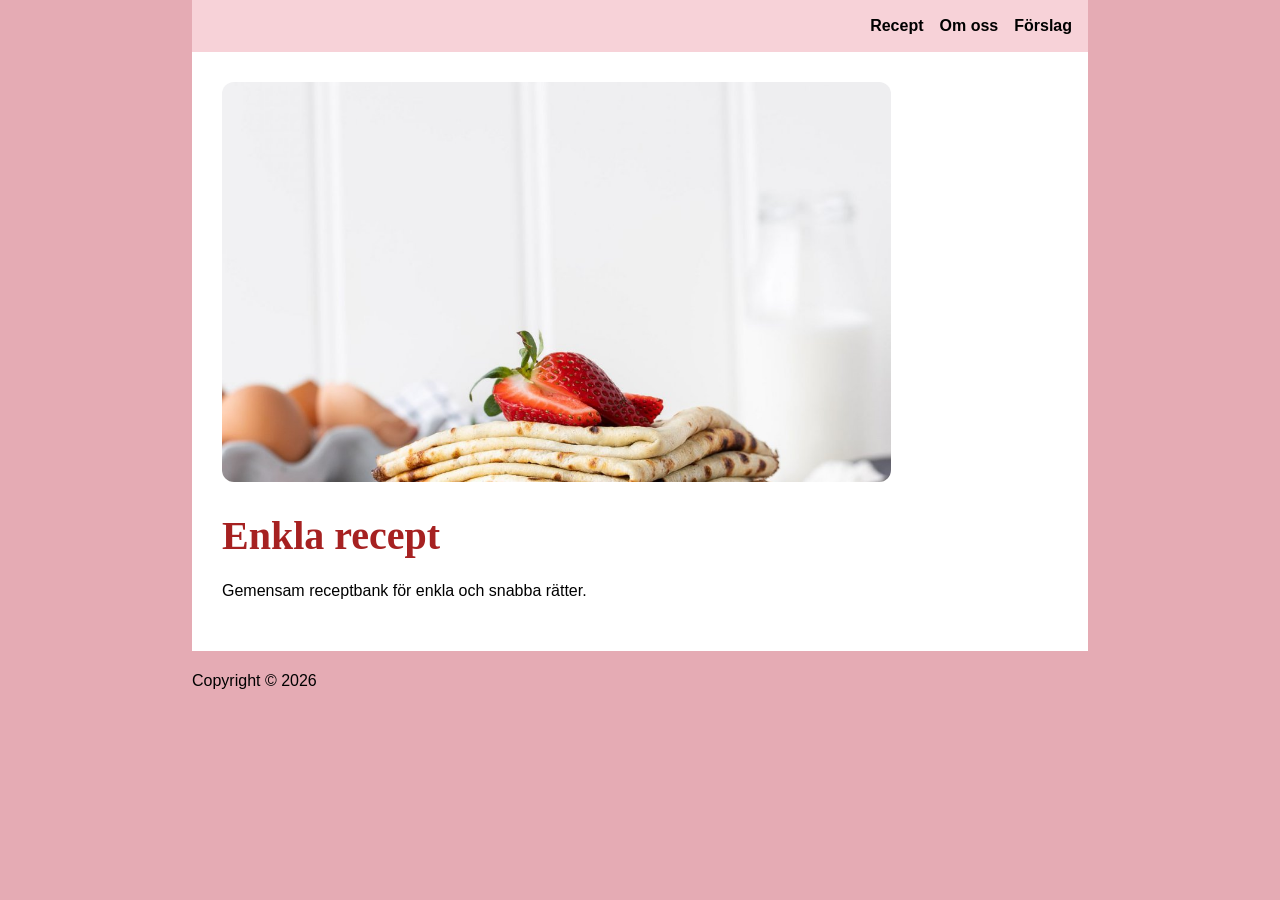
==== Index.html @ b2e2063e "added variables, index page" ====
<!doctype html>
<html lang="sv-SE">

<head>
  <meta charset="utf-8" />
  <title>Pannkakor</title>
  <link rel="stylesheet" href="Style.css">
</head>

<body>
  <a href="#main-content" class="skip-link">
      Hoppa till huvudinnehåll</a>
      
  <header class="header"> 
     <nav class="navigation">
        <a href="Recept.html">Recept</a>
        <a href="Om-oss.html">Om oss</a>
        <a href="Forslag.html">Förslag</a>
    </nav>
  </header> 

  <main class="page" id="main-content" >

  <section class="image-container">  
    <img src="images/pancakes-left.jpg" alt="Pannkakor med jordgubbar">
    <h1>Enkla recept</h1>
    <p>Gemensam receptbank för enkla och snabba rätter.</p>
  </section>


  </main>

  <footer class="footer">
    <p>Copyright © 2026</p>
  </footer>

</body>
---- Style.css ----
/* CSS RESET */
*,
*::before,
*::after {
    box-sizing: border-box;
}

* {
    margin: 0;
    padding: 0;
}


/* ==========================
    Import font from Google Fonts 
========================== */
.font {
  font-family: "Playfair Display", serif;
}


/* ==========================
    Skip link 
========================== */
.skip-link {
  position: absolute;
  top: -7rem;
  left: 1rem;
  z-index: 1000;

  padding: 0.75rem 1.5rem;
  background: var(--color-white);
  color: var(--color-black);
  font-weight: 700;
  border: 0.125rem solid var(--color-black);
  border-radius: 0.25rem;
}

/* Skip link i fokusstate : blir synlig*/
.skip-link:focus {
  top: 1rem;
}


/* ==========================
   VARIABLES
   ========================== */

:root {
    /* Colors */
    --color-black: #000;
    --color-white: #ffffff;
    --color-box: #eee;
    --color-background: rgb(229, 171, 180);
    --color-title: rgb(166, 33, 33);
    --color-header: rgb(247, 210, 216);

    /* Typography */
    --font-title: "Playfair Display", serif;
    --font-body: Arial, sans-serif;

    /* Font sizes */
    --font-size-small: 1rem;
    --font-size-medium: 1.5rem;
    --font-size-large: 2.5rem;

    /* padding 
    --padding-small: 1rem;
    --padding-medium: 1.5rem;
    --padding-large: 2rem;*/
}



/* ==========================
   Navigation
   ========================== */

.navigation {
  display: flex;
  justify-content: flex-end;
  gap: 1rem;
  padding: 1rem;
}

.navigation a {
  text-decoration: none;
  color: var(--color-black);
  font-size: var(--font-size-small);
  font-weight: bold;
}

.navigation a:hover {
    color: var(--color-title);
}


/* ==========================
Font and size for the entire website 
==========================*/
body {
  font-family: var(--font-body);
  font-size: var(--font-size-small);
  line-height: 1.25;
}


h1, h2, h3, h4 {
  font-family: var(--font-title);
}

/* Individual heading sizes */
h1 {
  font-size: var(--font-size-large);
  margin: 1.5rem 0 1.25rem;
  color: var(--color-title);
}

h2 {
  font-size: var(--font-size-medium);
}

h3 {
  font-size: var(--font-size-medium);
}


/* ==========================
    Background color and margin
==========================*/
body {
  margin: 0;
  background-color: var(--color-background);
}



/* ==========================
   Header
   ========================== */

.header {
  position: relative;
  width: 70%;
  margin: 0 auto;
  height: auto;
  overflow: hidden; 
  background-color: var(--color-header);
  text-align: right;
} 


/* ==========================
    Main content 
==========================*/
.page {
  box-sizing: border-box;
  width: 70%;
  margin: 0 auto 1.25rem;
  padding: 1.875rem;
  background-color: var(--color-white);
  text-align: left;
}

/* Recipe description */
.intro-paragraph {
  box-sizing: border-box;
  max-width: 100%;
  margin: 1.5rem 0;
  padding: 1rem 1.25rem;
  background-color: var(--color-box);
  text-align: left;
}

/* Index page top image */
.image-container {
    width: 80%;
    max-width: 1000px;
}

.image-container img {
    width: 100%;
    height: 400px;
    object-fit: cover;
    border-radius: 12px;
}

/* Listor och rubriker */
h2,
p,
.checkbox-list,
ol {
  margin: 0 0 1.25rem;
}

/* ul används inte längre, ersatt med checkbox-list 
ul {
  display: inline-block;
  padding-left: 1em;
  text-align: left;
  margin-top: 0.5rem;
}
*/

ol {
  display: inline-block;
  padding-left: 2em;
  text-align: left;
  margin: 0 0 0.5rem;
}

.checkbox-list div {
  margin-top: 0.5rem;
  padding-left: 1em;
}

li + li {
  margin-top: 0.5rem;
  margin-bottom: 0.5rem;
}


/* Bilder */
.image-width {
  width: 100%;
  margin: 0 auto;
}

.top-image {
  display: block;
  width: calc(100% + 3.75rem);
  aspect-ratio: 2 / 1;
  margin: -1.875rem -1.875rem 0;
}

.top-image img {
  display: block;
  width: 100%;
  height: 100%;
  object-fit: cover;
}

.bottom-images {
  display: grid;
  grid-template-columns: 1fr 1fr;
  gap: 1.25rem; 
}

.bottom-images img {
  display: block;
  width: 100%;
  aspect-ratio: 1 / 1;
  object-fit: cover;
}

figcaption {
  text-align: left;
  font-style: italic;
  margin-top: 0.2 rem; 
}

.footer {
  position: relative;
  width: 70%;
  margin: 0 auto;
  height: auto;
  overflow: hidden; 
}

/* gör inget? ta bort?
@media (max-width: 700px) {
  .page, .top-container {
    width: 100%;
  }
}
*/
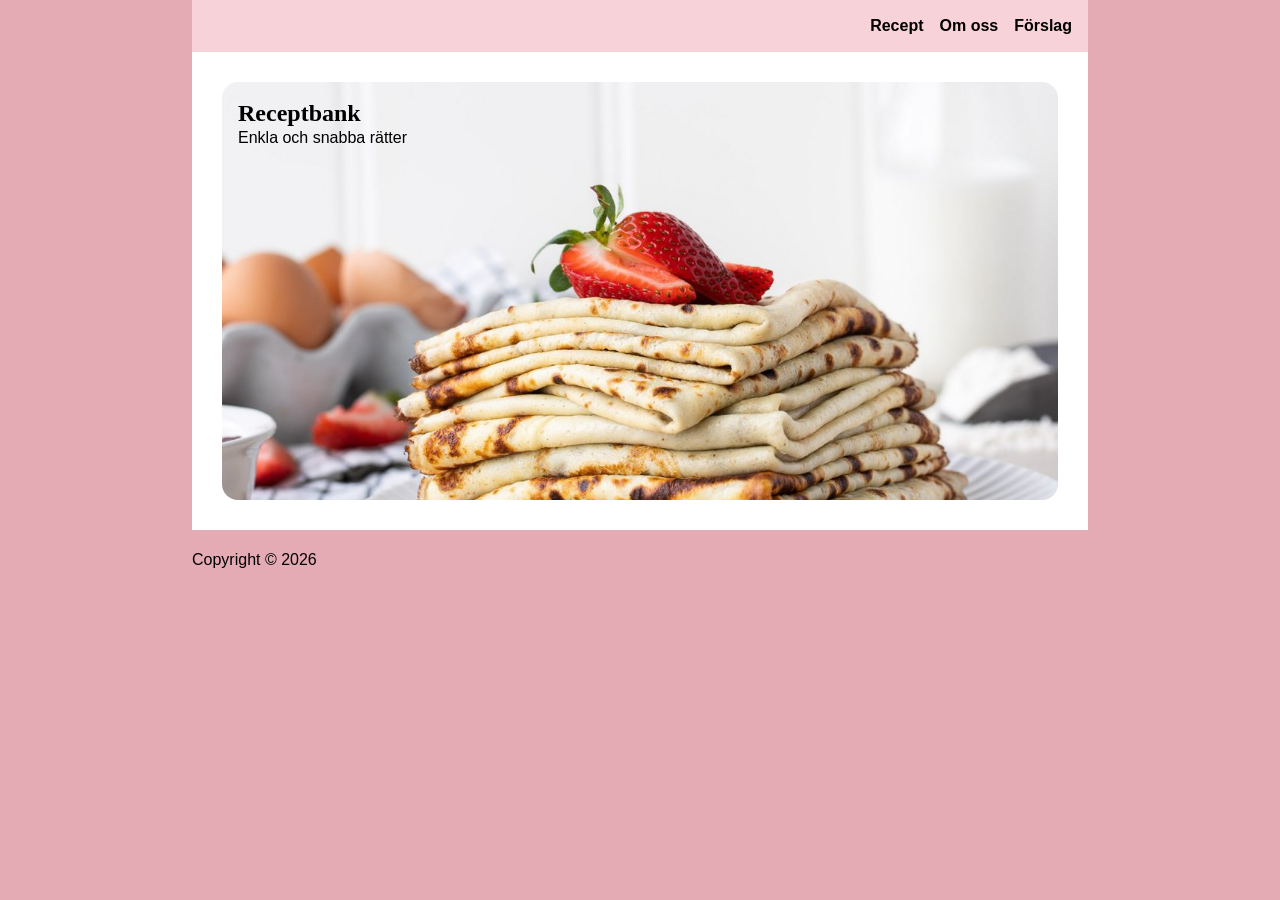
==== commit 550c2cad: "Organisering av css och uppdatering index sida" ====
--- a/Index.html
+++ b/Index.html
@@ -8,7 +8,7 @@
 </head>
 
 <body>
-  <a href="#main-content" class="skip-link">
+  <a href="#index-content" class="skip-link">
       Hoppa till huvudinnehåll</a>
       
   <header class="header"> 
@@ -19,13 +19,17 @@
     </nav>
   </header> 
 
-  <main class="page" id="main-content" >
+  <main class="page" id="index-content">
 
-  <section class="image-container">  
-    <img src="images/pancakes-left.jpg" alt="Pannkakor med jordgubbar">
-    <h1>Enkla recept</h1>
-    <p>Gemensam receptbank för enkla och snabba rätter.</p>
-  </section>
+    <section class="image-container">  
+      <img src="images/pancakes-left.jpg" alt="Pannkakor med jordgubbar">
+      <div class="main-page-title">
+        <h2>Receptbank</h2>
+        <p>Enkla och snabba rätter</p>
+      </div>
+    </section> 
+
+
 
 
   </main>
--- a/Style.css
+++ b/Style.css
@@ -14,14 +14,15 @@
 /* ==========================
     Import font from Google Fonts 
 ========================== */
+
 .font {
   font-family: "Playfair Display", serif;
 }
 
-
 /* ==========================
     Skip link 
 ========================== */
+
 .skip-link {
   position: absolute;
   top: -7rem;
@@ -29,7 +30,7 @@
   z-index: 1000;
 
   padding: 0.75rem 1.5rem;
-  background: var(--color-white);
+  background: var(--color-box);
   color: var(--color-black);
   font-weight: 700;
   border: 0.125rem solid var(--color-black);
@@ -70,8 +71,6 @@
     --padding-large: 2rem;*/
 }
 
-
-
 /* ==========================
    Navigation
    ========================== */
@@ -94,16 +93,15 @@
     color: var(--color-title);
 }
 
-
 /* ==========================
 Font and size for the entire website 
 ==========================*/
+
 body {
   font-family: var(--font-body);
   font-size: var(--font-size-small);
   line-height: 1.25;
 }
-
 
 h1, h2, h3, h4 {
   font-family: var(--font-title);
@@ -128,15 +126,23 @@
 /* ==========================
     Background color and margin
 ==========================*/
+
 body {
   margin: 0;
   background-color: var(--color-background);
 }
 
-
-
-/* ==========================
-   Header
+.page {
+  box-sizing: border-box;
+  width: 70%;
+  margin: 0 auto 1.25rem;
+  padding: 1.875rem;
+  background-color: var(--color-white);
+  text-align: left;
+}
+
+/* ==========================
+   Header and footer
    ========================== */
 
 .header {
@@ -149,18 +155,17 @@
   text-align: right;
 } 
 
-
-/* ==========================
-    Main content 
+.footer {
+  position: relative;
+  width: 70%;
+  margin: 0 auto;
+  height: auto;
+  overflow: hidden; 
+}
+
+/* ==========================
+    Pannkakor
 ==========================*/
-.page {
-  box-sizing: border-box;
-  width: 70%;
-  margin: 0 auto 1.25rem;
-  padding: 1.875rem;
-  background-color: var(--color-white);
-  text-align: left;
-}
 
 /* Recipe description */
 .intro-paragraph {
@@ -172,24 +177,11 @@
   text-align: left;
 }
 
-/* Index page top image */
-.image-container {
-    width: 80%;
-    max-width: 1000px;
-}
-
-.image-container img {
-    width: 100%;
-    height: 400px;
-    object-fit: cover;
-    border-radius: 12px;
-}
-
 /* Listor och rubriker */
-h2,
-p,
-.checkbox-list,
-ol {
+.recept h2,
+.recept p,
+.recept .checkbox-list,
+.recept ol {
   margin: 0 0 1.25rem;
 }
 
@@ -251,6 +243,8 @@
   width: 100%;
   aspect-ratio: 1 / 1;
   object-fit: cover;
+  border-radius: 1rem;
+  object-position: 50% 80%;
 }
 
 figcaption {
@@ -259,18 +253,41 @@
   margin-top: 0.2 rem; 
 }
 
-.footer {
-  position: relative;
-  width: 70%;
-  margin: 0 auto;
-  height: auto;
-  overflow: hidden; 
-}
-
-/* gör inget? ta bort?
+
+/* ==========================
+    Index page 
+    ==========================*/ 
+
+.image-container {
+    display: grid;
+    grid-template-columns: 1fr
+
+}
+
+.image-container img {
+    display: block;
+    width: 100%;
+    aspect-ratio: 2 / 1;
+    object-fit: cover;
+    border-radius: 1rem;
+    object-position: 0% 70%;
+}
+
+.main-page-title {
+    position: absolute;
+    object-fit: cover;
+    text-align: left;
+    margin: 1rem 1rem;
+}
+
+
+/* ==========================
+    Responsive design 
+    ==========================*/
+
+
 @media (max-width: 700px) {
-  .page, .top-container {
+  .page, .header, .footer {
     width: 100%;
   }
 }
-*/
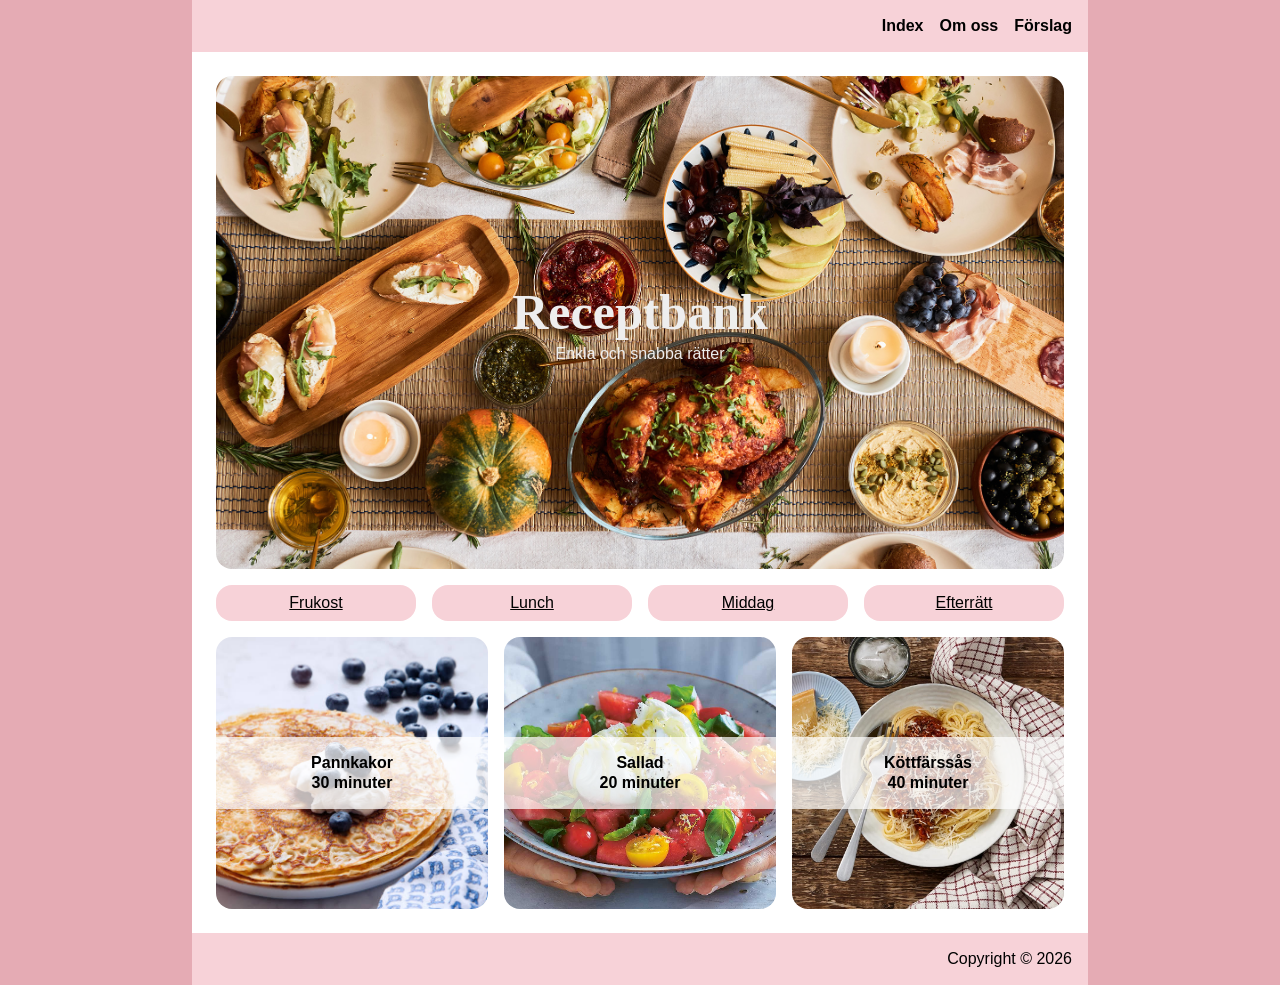
==== commit a166defc: "Index-page grid, links, img" ====
--- a/Index.html
+++ b/Index.html
@@ -3,7 +3,7 @@
 
 <head>
   <meta charset="utf-8" />
-  <title>Pannkakor</title>
+  <title>Index</title>
   <link rel="stylesheet" href="Style.css">
 </head>
 
@@ -13,7 +13,7 @@
       
   <header class="header"> 
      <nav class="navigation">
-        <a href="Recept.html">Recept</a>
+        <a href="Index.html">Index</a>
         <a href="Om-oss.html">Om oss</a>
         <a href="Forslag.html">Förslag</a>
     </nav>
@@ -21,16 +21,47 @@
 
   <main class="page" id="index-content">
 
-    <section class="image-container">  
-      <img src="images/pancakes-left.jpg" alt="Pannkakor med jordgubbar">
-      <div class="main-page-title">
+    <article class="main-img">  
+      <img src="images/cooking.jpg" alt="Cooking in the kitchen.">
+      <div class="main-title">
         <h2>Receptbank</h2>
         <p>Enkla och snabba rätter</p>
       </div>
-    </section> 
+    </article> 
 
+    <section class="links">
+      <article class="link">
+        <a href="Frukost.html">Frukost</a>
+        <a href="Lunch.html">Lunch</a>
+        <a href="Middag.html">Middag</a>
+        <a href="Efterrätt.html">Efterrätt</a>
+        <!-- <a href="Fika.html">Fika</a> -->
+      </article>
+    </section>
 
-
+    <article class="recommendations">
+      <div class="item"> 
+        <img src="images/pancakes-top.jpg" alt="Pannkakor.">
+        <div class="description">
+          <a href="Pannkakor.html">Pannkakor</a>
+          <p>30 minuter</p>
+        </div>
+      </div>
+      <div class="item">
+        <img src="images/sallad.jpg" alt="Salad.">
+        <div class="description">
+          <a href="Sallad.html">Sallad</a>
+          <p>20 minuter</p>
+        </div>
+      </div>
+      <div class="item">
+        <img src="images/bolognese.jpg" alt="Köttfärssås.">
+        <div class="description">
+          <a href="Köttfärssås.html">Köttfärssås</a>
+          <p>40 minuter</p>
+        </div>
+      </div>
+    </article>
 
   </main>
 
--- a/Style.css
+++ b/Style.css
@@ -13,11 +13,10 @@
 
 /* ==========================
     Import font from Google Fonts 
+    hur??
 ========================== */
 
-.font {
-  font-family: "Playfair Display", serif;
-}
+
 
 /* ==========================
     Skip link 
@@ -65,10 +64,11 @@
     --font-size-medium: 1.5rem;
     --font-size-large: 2.5rem;
 
-    /* padding 
-    --padding-small: 1rem;
-    --padding-medium: 1.5rem;
-    --padding-large: 2rem;*/
+    /* spacing */
+    --spacing-xsmall: 0.5rem;
+    --spacing-small: 1rem;
+    --spacing-medium: 1.25rem;
+    --spacing-large: 1.5rem;
 }
 
 /* ==========================
@@ -78,24 +78,44 @@
 .navigation {
   display: flex;
   justify-content: flex-end;
-  gap: 1rem;
-  padding: 1rem;
+  gap: var(--spacing-small);
+  padding: var(--spacing-small);
 }
 
 .navigation a {
-  text-decoration: none;
   color: var(--color-black);
   font-size: var(--font-size-small);
   font-weight: bold;
+  text-decoration: none;
 }
 
 .navigation a:hover {
     color: var(--color-title);
+    text-decoration: underline;
 }
 
 /* ==========================
 Font and size for the entire website 
 ==========================*/
+
+h1, h2, h3, h4 {
+  font-family: var(--font-title);
+}
+
+/* Individual heading sizes */
+h1 {
+  font-size: var(--font-size-large);
+  margin-block-end: var(--spacing-medium);
+  color: var(--color-title);
+}
+
+h2 {
+  font-size: var(--font-size-medium);
+}
+
+h3 {
+  font-size: var(--font-size-medium);
+}
 
 body {
   font-family: var(--font-body);
@@ -103,42 +123,20 @@
   line-height: 1.25;
 }
 
-h1, h2, h3, h4 {
-  font-family: var(--font-title);
-}
-
-/* Individual heading sizes */
-h1 {
-  font-size: var(--font-size-large);
-  margin: 1.5rem 0 1.25rem;
-  color: var(--color-title);
-}
-
-h2 {
-  font-size: var(--font-size-medium);
-}
-
-h3 {
-  font-size: var(--font-size-medium);
-}
-
-
 /* ==========================
     Background color and margin
 ==========================*/
 
 body {
-  margin: 0;
   background-color: var(--color-background);
 }
 
 .page {
-  box-sizing: border-box;
   width: 70%;
-  margin: 0 auto 1.25rem;
-  padding: 1.875rem;
+  margin-inline: auto;
+  padding: 1.5rem;
   background-color: var(--color-white);
-  text-align: left;
+  text-align: start;
 }
 
 /* ==========================
@@ -148,81 +146,97 @@
 .header {
   position: relative;
   width: 70%;
-  margin: 0 auto;
-  height: auto;
+  margin-inline: auto;
   overflow: hidden; 
   background-color: var(--color-header);
-  text-align: right;
+
 } 
 
 .footer {
   position: relative;
   width: 70%;
-  margin: 0 auto;
-  height: auto;
+  margin-inline: auto;
   overflow: hidden; 
+  background-color: var(--color-header);
+  text-align: end;
+  padding: var(--spacing-small);
 }
 
 /* ==========================
     Pannkakor
 ==========================*/
 
-/* Recipe description */
-.intro-paragraph {
-  box-sizing: border-box;
-  max-width: 100%;
-  margin: 1.5rem 0;
-  padding: 1rem 1.25rem;
-  background-color: var(--color-box);
-  text-align: left;
-}
 
 /* Listor och rubriker */
-.recept h2,
-.recept p,
-.recept .checkbox-list,
-.recept ol {
-  margin: 0 0 1.25rem;
-}
-
-/* ul används inte längre, ersatt med checkbox-list 
-ul {
+.recept :is(h2, p, ol, .checkbox-list, .top-image) {
+  margin-block-end: var(--spacing-medium);
+}
+
+.checkbox-list {
   display: inline-block;
-  padding-left: 1em;
-  text-align: left;
-  margin-top: 0.5rem;
-}
-*/
+  list-style-type: none;
+}
+
+.checkbox-list input:checked + span {
+  text-decoration: line-through;
+  color: gray;
+}
 
 ol {
   display: inline-block;
-  padding-left: 2em;
-  text-align: left;
-  margin: 0 0 0.5rem;
-}
-
-.checkbox-list div {
-  margin-top: 0.5rem;
-  padding-left: 1em;
+  padding-inline-start: 1em;
+  text-align: start;
 }
 
 li + li {
-  margin-top: 0.5rem;
-  margin-bottom: 0.5rem;
-}
-
+  margin-block-start: var(--spacing-xsmall);
+}
+
+/* Kolumner av sektioner/artiklar*/
+
+.intro {
+  display: flex;
+  flex-direction: row;
+  gap: var(--spacing-medium);
+}
+
+.intro-paragraph {
+  max-width: 100%;
+  padding: var(--spacing-small) var(--spacing-small);
+  background-color: var(--color-box);
+  text-align: start;
+}
+
+.cards {
+  display: flex;
+  flex-direction: row;
+  justify-content:space-around;
+  gap: var(--spacing-xsmall);
+  margin-block-end: var(--spacing-medium);
+}
+
+.card {
+  background-color: var(--color-header);
+  padding: var(--spacing-small);
+  flex: 1;
+}
+
+
+
+.recipe-info {
+  display: flex;
+  flex-direction: row;
+  justify-content:space-between;
+}
+
+.ingredients, .instructions, .top-image, .intro-text {
+    width: 48%;
+}
 
 /* Bilder */
-.image-width {
-  width: 100%;
-  margin: 0 auto;
-}
 
 .top-image {
-  display: block;
-  width: calc(100% + 3.75rem);
-  aspect-ratio: 2 / 1;
-  margin: -1.875rem -1.875rem 0;
+  aspect-ratio: 1 / 1;
 }
 
 .top-image img {
@@ -230,12 +244,13 @@
   width: 100%;
   height: 100%;
   object-fit: cover;
+  /* border-radius: 1rem; */
 }
 
 .bottom-images {
   display: grid;
   grid-template-columns: 1fr 1fr;
-  gap: 1.25rem; 
+  gap: var(--spacing-medium); 
 }
 
 .bottom-images img {
@@ -243,14 +258,14 @@
   width: 100%;
   aspect-ratio: 1 / 1;
   object-fit: cover;
-  border-radius: 1rem;
+  /* border-radius: 1rem; */
   object-position: 50% 80%;
 }
 
 figcaption {
-  text-align: left;
+  text-align: start;
   font-style: italic;
-  margin-top: 0.2 rem; 
+  margin-block-start: 0.4rem; 
 }
 
 
@@ -258,36 +273,127 @@
     Index page 
     ==========================*/ 
 
-.image-container {
+.main-img {
     display: grid;
     grid-template-columns: 1fr
-
-}
-
-.image-container img {
+    width: 70%;
+    grid-template-areas: "stack";
+    place-items: center;
+
+  img {
     display: block;
     width: 100%;
-    aspect-ratio: 2 / 1;
     object-fit: cover;
     border-radius: 1rem;
-    object-position: 0% 70%;
-}
-
-.main-page-title {
-    position: absolute;
-    object-fit: cover;
-    text-align: left;
-    margin: 1rem 1rem;
-}
-
+    max-height: 600px;
+    grid-area: stack;
+  }
+
+  .main-title {
+    /* position: absolute;
+    object-fit: cover;*/
+    height: max-content;
+    width: 100%;
+    text-align: center; 
+    color:#eee;
+
+    grid-area: stack;
+
+    h2 {
+      font-size:50px;
+    }
+    
+  }
+}
+
+.links { 
+    padding-block: 1rem;
+}
+
+.link {
+    display: grid;
+    grid-template-columns: repeat(4, 1fr);
+    gap: 1rem;
+    text-align: center;  
+}
+
+.link a {
+    color:black;
+    background-color:var(--color-header);
+    border-radius: 1rem;
+    padding-block: var(--spacing-xsmall);
+    padding-inline: var(--spacing-small);
+}
+
+.link a:hover {
+    color:var(--color-title);
+}
+
+.recommendations {
+  display: grid;
+  grid-template-columns: repeat(3, 1fr);
+  column-gap: 1rem;
+
+  .item {  
+    display: grid;
+    place-items: center; 
+    grid-template-areas: "stack";
+    aspect-ratio: 1/1;
+
+
+  img {
+    width: 100%;
+    height: 100%;
+    object-fit:cover;
+    grid-area: stack;
+    border-radius: 1rem;
+  }  
+
+  .description {
+    height: :max-content;
+    padding: 1rem;
+    width: 100%;
+    grid-area: stack;
+    text-align: center;
+    font-weight: bold;
+    background-color:#ffffffb5;
+
+
+    p {
+      color:black;
+    }
+
+    a {
+      color:black;
+      text-decoration: none;
+    }
+
+    a:hover {
+      text-decoration: underline;
+      color:var(--color-title);
+    }
+  }
+}
+}
 
 /* ==========================
     Responsive design 
     ==========================*/
 
 
-@media (max-width: 700px) {
-  .page, .header, .footer {
-    width: 100%;
+@media (max-width: 800px) {
+  .page, .header, .footer, .top-image, .intro-text, .ingredients, .instructions {
+    width: 100%;
+    }
+  .recipe-info, .intro {
+      flex-direction: column;
+      width: 100%;
+
+  } 
+
   }
-}
+/* Gör till mobil version
+
+@media (width >=48rem) {
+
+} */
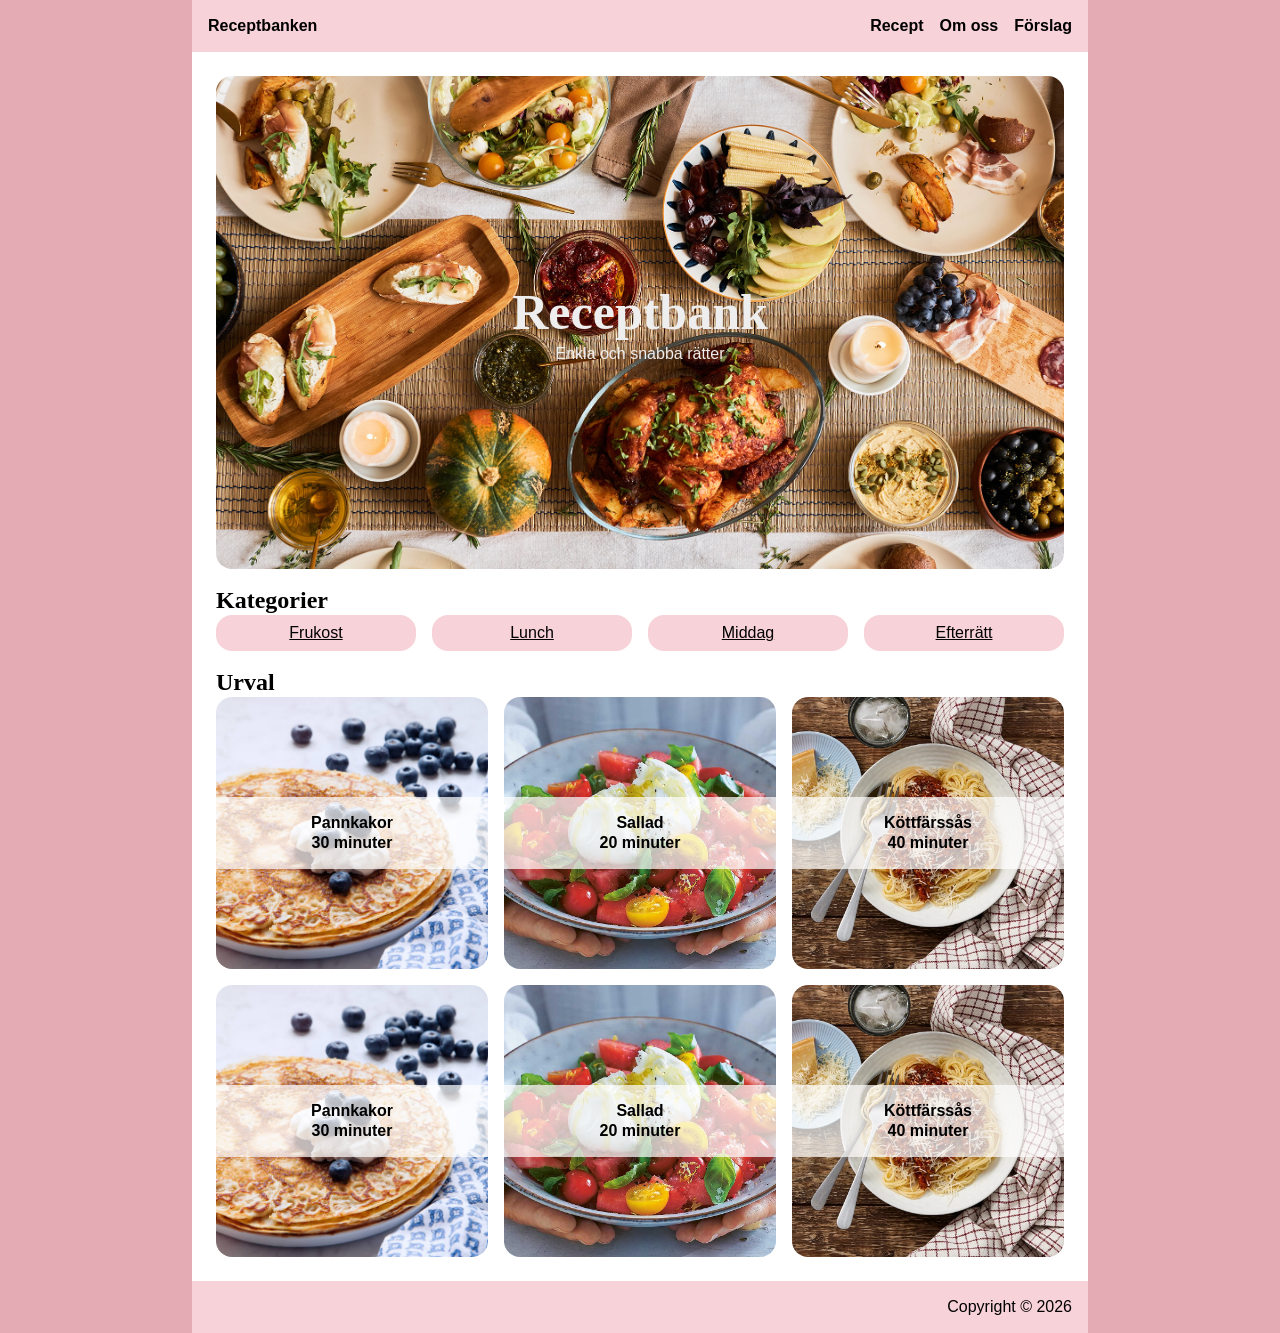
==== commit 993d3d98: "lägg till förslagssida" ====
--- a/Index.html
+++ b/Index.html
@@ -1,72 +1,100 @@
-<!doctype html>
-<html lang="sv-SE">
-
-<head>
-  <meta charset="utf-8" />
-  <title>Index</title>
-  <link rel="stylesheet" href="Style.css">
-</head>
-
-<body>
-  <a href="#index-content" class="skip-link">
-      Hoppa till huvudinnehåll</a>
-      
-  <header class="header"> 
-     <nav class="navigation">
-        <a href="Index.html">Index</a>
-        <a href="Om-oss.html">Om oss</a>
-        <a href="Forslag.html">Förslag</a>
-    </nav>
-  </header> 
-
-  <main class="page" id="index-content">
-
-    <article class="main-img">  
-      <img src="images/cooking.jpg" alt="Cooking in the kitchen.">
-      <div class="main-title">
-        <h2>Receptbank</h2>
-        <p>Enkla och snabba rätter</p>
-      </div>
-    </article> 
-
-    <section class="links">
-      <article class="link">
-        <a href="Frukost.html">Frukost</a>
-        <a href="Lunch.html">Lunch</a>
-        <a href="Middag.html">Middag</a>
-        <a href="Efterrätt.html">Efterrätt</a>
-        <!-- <a href="Fika.html">Fika</a> -->
-      </article>
-    </section>
-
-    <article class="recommendations">
-      <div class="item"> 
-        <img src="images/pancakes-top.jpg" alt="Pannkakor.">
-        <div class="description">
-          <a href="Pannkakor.html">Pannkakor</a>
-          <p>30 minuter</p>
-        </div>
-      </div>
-      <div class="item">
-        <img src="images/sallad.jpg" alt="Salad.">
-        <div class="description">
-          <a href="Sallad.html">Sallad</a>
-          <p>20 minuter</p>
-        </div>
-      </div>
-      <div class="item">
-        <img src="images/bolognese.jpg" alt="Köttfärssås.">
-        <div class="description">
-          <a href="Köttfärssås.html">Köttfärssås</a>
-          <p>40 minuter</p>
-        </div>
-      </div>
-    </article>
-
-  </main>
-
-  <footer class="footer">
-    <p>Copyright © 2026</p>
-  </footer>
-
+<!doctype html>
+<html lang="sv-SE">
+
+<head>
+  <meta charset="utf-8" />
+  <title>Index</title>
+  <link rel="stylesheet" href="Style.css">
+</head>
+
+<body>
+  <a href="#index-content" class="skip-link">
+      Hoppa till huvudinnehåll</a>
+      
+  <header class="header"> 
+     <nav class="navigation">
+      <a href="Index.html">Receptbanken</a>
+      <div class="menu">
+        <a href="Recept.html">Recept</a>
+        <a href="Om-oss.html">Om oss</a>
+        <a href="Suggestions.html">Förslag</a>
+    </nav>
+  </header> 
+
+  <main class="page" id="index-content">
+
+    <article class="hero">  
+      <img src="images/cooking.jpg" alt="Cooking in the kitchen.">
+      <div class="hero-text">
+        <h2>Receptbank</h2>
+        <p>Enkla och snabba rätter</p>
+      </div>
+    </article> 
+
+    <section class="links">
+      <h3>Kategorier</h3>
+      <article class="link">
+        <a href="Frukost.html">Frukost</a>
+        <a href="Lunch.html">Lunch</a>
+        <a href="Middag.html">Middag</a>
+        <a href="Efterrätt.html">Efterrätt</a>
+        <!-- <a href="Fika.html">Fika</a> -->
+      </article>
+    </section>
+    
+   <h3>Urval</h3>
+    <article class="recommendations">
+   
+      <div class="item"> 
+        <img src="images/pancakes-top.jpg" alt="Pannkakor.">
+        <div class="description">
+          <a href="Pannkakor.html">Pannkakor</a>
+          <p>30 minuter</p>
+        </div>
+      </div>
+      <div class="item">
+        <img src="images/sallad.jpg" alt="Salad.">
+        <div class="description">
+          <a href="Sallad.html">Sallad</a>
+          <p>20 minuter</p>
+        </div>
+      </div>
+      <div class="item">
+        <img src="images/bolognese.jpg" alt="Köttfärssås.">
+        <div class="description">
+          <a href="Köttfärssås.html">Köttfärssås</a>
+          <p>40 minuter</p>
+        </div>
+      </div>
+
+      <div class="item"> 
+        <img src="images/pancakes-top.jpg" alt="Pannkakor.">
+        <div class="description">
+          <a href="Pannkakor.html">Pannkakor</a>
+          <p>30 minuter</p>
+        </div>
+      </div>
+      <div class="item">
+        <img src="images/sallad.jpg" alt="Salad.">
+        <div class="description">
+          <a href="Sallad.html">Sallad</a>
+          <p>20 minuter</p>
+        </div>
+      </div>
+      <div class="item">
+        <img src="images/bolognese.jpg" alt="Köttfärssås.">
+        <div class="description">
+          <a href="Köttfärssås.html">Köttfärssås</a>
+          <p>40 minuter</p>
+        </div>
+      </div>
+
+    </article>
+
+  </main>
+
+  <footer class="footer">
+    <p>Copyright © 2026</p>
+  </footer>
+
 </body> 
--- a/Style.css
+++ b/Style.css
@@ -1,399 +1,413 @@
-/* CSS RESET */
-*,
-*::before,
-*::after {
-    box-sizing: border-box;
-}
-
-* {
-    margin: 0;
-    padding: 0;
-}
-
-
-/* ==========================
-    Import font from Google Fonts 
-    hur??
-========================== */
-
-
-
-/* ==========================
-    Skip link 
-========================== */
-
-.skip-link {
-  position: absolute;
-  top: -7rem;
-  left: 1rem;
-  z-index: 1000;
-
-  padding: 0.75rem 1.5rem;
-  background: var(--color-box);
-  color: var(--color-black);
-  font-weight: 700;
-  border: 0.125rem solid var(--color-black);
-  border-radius: 0.25rem;
-}
-
-/* Skip link i fokusstate : blir synlig*/
-.skip-link:focus {
-  top: 1rem;
-}
-
-
-/* ==========================
-   VARIABLES
-   ========================== */
-
-:root {
-    /* Colors */
-    --color-black: #000;
-    --color-white: #ffffff;
-    --color-box: #eee;
-    --color-background: rgb(229, 171, 180);
-    --color-title: rgb(166, 33, 33);
-    --color-header: rgb(247, 210, 216);
-
-    /* Typography */
-    --font-title: "Playfair Display", serif;
-    --font-body: Arial, sans-serif;
-
-    /* Font sizes */
-    --font-size-small: 1rem;
-    --font-size-medium: 1.5rem;
-    --font-size-large: 2.5rem;
-
-    /* spacing */
-    --spacing-xsmall: 0.5rem;
-    --spacing-small: 1rem;
-    --spacing-medium: 1.25rem;
-    --spacing-large: 1.5rem;
-}
-
-/* ==========================
-   Navigation
-   ========================== */
-
-.navigation {
-  display: flex;
-  justify-content: flex-end;
-  gap: var(--spacing-small);
-  padding: var(--spacing-small);
-}
-
-.navigation a {
-  color: var(--color-black);
-  font-size: var(--font-size-small);
-  font-weight: bold;
-  text-decoration: none;
-}
-
-.navigation a:hover {
-    color: var(--color-title);
-    text-decoration: underline;
-}
-
-/* ==========================
-Font and size for the entire website 
-==========================*/
-
-h1, h2, h3, h4 {
-  font-family: var(--font-title);
-}
-
-/* Individual heading sizes */
-h1 {
-  font-size: var(--font-size-large);
-  margin-block-end: var(--spacing-medium);
-  color: var(--color-title);
-}
-
-h2 {
-  font-size: var(--font-size-medium);
-}
-
-h3 {
-  font-size: var(--font-size-medium);
-}
-
-body {
-  font-family: var(--font-body);
-  font-size: var(--font-size-small);
-  line-height: 1.25;
-}
-
-/* ==========================
-    Background color and margin
-==========================*/
-
-body {
-  background-color: var(--color-background);
-}
-
-.page {
-  width: 70%;
-  margin-inline: auto;
-  padding: 1.5rem;
-  background-color: var(--color-white);
-  text-align: start;
-}
-
-/* ==========================
-   Header and footer
-   ========================== */
-
-.header {
-  position: relative;
-  width: 70%;
-  margin-inline: auto;
-  overflow: hidden; 
-  background-color: var(--color-header);
-
-} 
-
-.footer {
-  position: relative;
-  width: 70%;
-  margin-inline: auto;
-  overflow: hidden; 
-  background-color: var(--color-header);
-  text-align: end;
-  padding: var(--spacing-small);
-}
-
-/* ==========================
-    Pannkakor
-==========================*/
-
-
-/* Listor och rubriker */
-.recept :is(h2, p, ol, .checkbox-list, .top-image) {
-  margin-block-end: var(--spacing-medium);
-}
-
-.checkbox-list {
-  display: inline-block;
-  list-style-type: none;
-}
-
-.checkbox-list input:checked + span {
-  text-decoration: line-through;
-  color: gray;
-}
-
-ol {
-  display: inline-block;
-  padding-inline-start: 1em;
-  text-align: start;
-}
-
-li + li {
-  margin-block-start: var(--spacing-xsmall);
-}
-
-/* Kolumner av sektioner/artiklar*/
-
-.intro {
-  display: flex;
-  flex-direction: row;
-  gap: var(--spacing-medium);
-}
-
-.intro-paragraph {
-  max-width: 100%;
-  padding: var(--spacing-small) var(--spacing-small);
-  background-color: var(--color-box);
-  text-align: start;
-}
-
-.cards {
-  display: flex;
-  flex-direction: row;
-  justify-content:space-around;
-  gap: var(--spacing-xsmall);
-  margin-block-end: var(--spacing-medium);
-}
-
-.card {
-  background-color: var(--color-header);
-  padding: var(--spacing-small);
-  flex: 1;
-}
-
-
-
-.recipe-info {
-  display: flex;
-  flex-direction: row;
-  justify-content:space-between;
-}
-
-.ingredients, .instructions, .top-image, .intro-text {
-    width: 48%;
-}
-
-/* Bilder */
-
-.top-image {
-  aspect-ratio: 1 / 1;
-}
-
-.top-image img {
-  display: block;
-  width: 100%;
-  height: 100%;
-  object-fit: cover;
-  /* border-radius: 1rem; */
-}
-
-.bottom-images {
-  display: grid;
-  grid-template-columns: 1fr 1fr;
-  gap: var(--spacing-medium); 
-}
-
-.bottom-images img {
-  display: block;
-  width: 100%;
-  aspect-ratio: 1 / 1;
-  object-fit: cover;
-  /* border-radius: 1rem; */
-  object-position: 50% 80%;
-}
-
-figcaption {
-  text-align: start;
-  font-style: italic;
-  margin-block-start: 0.4rem; 
-}
-
-
-/* ==========================
-    Index page 
-    ==========================*/ 
-
-.main-img {
-    display: grid;
-    grid-template-columns: 1fr
-    width: 70%;
-    grid-template-areas: "stack";
-    place-items: center;
-
-  img {
-    display: block;
-    width: 100%;
-    object-fit: cover;
-    border-radius: 1rem;
-    max-height: 600px;
-    grid-area: stack;
-  }
-
-  .main-title {
-    /* position: absolute;
-    object-fit: cover;*/
-    height: max-content;
-    width: 100%;
-    text-align: center; 
-    color:#eee;
-
-    grid-area: stack;
-
-    h2 {
-      font-size:50px;
-    }
-    
-  }
-}
-
-.links { 
-    padding-block: 1rem;
-}
-
-.link {
-    display: grid;
-    grid-template-columns: repeat(4, 1fr);
-    gap: 1rem;
-    text-align: center;  
-}
-
-.link a {
-    color:black;
-    background-color:var(--color-header);
-    border-radius: 1rem;
-    padding-block: var(--spacing-xsmall);
-    padding-inline: var(--spacing-small);
-}
-
-.link a:hover {
-    color:var(--color-title);
-}
-
-.recommendations {
-  display: grid;
-  grid-template-columns: repeat(3, 1fr);
-  column-gap: 1rem;
-
-  .item {  
-    display: grid;
-    place-items: center; 
-    grid-template-areas: "stack";
-    aspect-ratio: 1/1;
-
-
-  img {
-    width: 100%;
-    height: 100%;
-    object-fit:cover;
-    grid-area: stack;
-    border-radius: 1rem;
-  }  
-
-  .description {
-    height: :max-content;
-    padding: 1rem;
-    width: 100%;
-    grid-area: stack;
-    text-align: center;
-    font-weight: bold;
-    background-color:#ffffffb5;
-
-
-    p {
-      color:black;
-    }
-
-    a {
-      color:black;
-      text-decoration: none;
-    }
-
-    a:hover {
-      text-decoration: underline;
-      color:var(--color-title);
-    }
-  }
-}
-}
-
-/* ==========================
-    Responsive design 
-    ==========================*/
-
-
-@media (max-width: 800px) {
-  .page, .header, .footer, .top-image, .intro-text, .ingredients, .instructions {
-    width: 100%;
-    }
-  .recipe-info, .intro {
-      flex-direction: column;
-      width: 100%;
-
-  } 
-
-  }
-/* Gör till mobil version
-
-@media (width >=48rem) {
-
-} */
+/* CSS RESET */
+*,
+*::before,
+*::after {
+    box-sizing: border-box;
+}
+
+* {
+    margin: 0;
+    padding: 0;
+}
+
+
+/* ==========================
+    Import font from Google Fonts 
+    hur??
+========================== */
+
+
+
+/* ==========================
+    Skip link 
+========================== */
+
+.skip-link {
+  position: absolute;
+  top: -7rem;
+  left: 1rem;
+  z-index: 1000;
+
+  padding: 0.75rem 1.5rem;
+  background: var(--color-box);
+  color: var(--color-black);
+  font-weight: 700;
+  border: 0.125rem solid var(--color-black);
+  border-radius: 0.25rem;
+}
+
+/* Skip link i fokusstate : blir synlig*/
+.skip-link:focus {
+  top: 1rem;
+}
+
+
+/* ==========================
+   VARIABLES
+   ========================== */
+
+:root {
+    /* Colors */
+    --color-black: #000;
+    --color-white: #ffffff;
+    --color-box: #eee;
+    --color-background: rgb(229, 171, 180);
+    --color-title: rgb(166, 33, 33);
+    --color-header: rgb(247, 210, 216);
+
+    /* Typography */
+    --font-title: "Playfair Display", serif;
+    --font-body: Arial, sans-serif;
+
+    /* Font sizes */
+    --font-size-small: 1rem;
+    --font-size-medium: 1.5rem;
+    --font-size-large: 2.5rem;
+
+    /* spacing */
+    --spacing-xsmall: 0.5rem;
+    --spacing-small: 1rem;
+    --spacing-medium: 1.25rem;
+    --spacing-large: 1.5rem;
+}
+
+/* ==========================
+   Navigation
+   ========================== */
+
+.navigation {
+  display: flex;
+  justify-content: space-between;
+  padding: var(--spacing-small);
+
+a {
+  color: var(--color-black);
+  font-size: var(--font-size-small);
+  font-weight: bold;
+  text-decoration: none;
+}
+
+a:hover {
+  color: var(--color-title);
+  text-decoration: underline;
+}
+
+.menu {
+  display: flex;
+  gap: 1rem;
+}
+
+}
+
+/* ==========================
+Font and size for the entire website 
+==========================*/
+
+h1, h2, h3, h4 {
+  font-family: var(--font-title);
+}
+
+/* Individual heading sizes */
+h1 {
+  font-size: var(--font-size-large);
+  margin-block-end: var(--spacing-medium);
+  color: var(--color-title);
+}
+
+h2 {
+  font-size: var(--font-size-medium);
+}
+
+h3 {
+  font-size: var(--font-size-medium);
+}
+
+body {
+  font-family: var(--font-body);
+  font-size: var(--font-size-small);
+  line-height: 1.25;
+}
+
+/* ==========================
+    Background color and margin
+==========================*/
+
+body {
+  background-color: var(--color-background);
+}
+
+.page {
+  width: 70%;
+  margin-inline: auto;
+  padding: 1.5rem;
+  background-color: var(--color-white);
+  text-align: start;
+}
+
+/* ==========================
+   Header and footer
+   ========================== */
+
+.header {
+  position: relative;
+  width: 70%;
+  margin-inline: auto;
+  overflow: hidden; 
+  background-color: var(--color-header);
+
+} 
+
+.footer {
+  position: relative;
+  width: 70%;
+  margin-inline: auto;
+  overflow: hidden; 
+  background-color: var(--color-header);
+  text-align: end;
+  padding: var(--spacing-small);
+}
+
+/* ==========================
+    Pannkakor
+==========================*/
+
+
+/* Listor och rubriker */
+.recept :is(h2, p, ol, .checkbox-list, .top-image) {
+  margin-block-end: var(--spacing-medium);
+}
+
+.checkbox-list {
+  display: inline-block;
+  list-style-type: none;
+}
+
+.checkbox-list input:checked + span {
+  text-decoration: line-through;
+  color: gray;
+}
+
+ol {
+  display: inline-block;
+  padding-inline-start: 1em;
+  text-align: start;
+}
+
+li + li {
+  margin-block-start: var(--spacing-xsmall);
+}
+
+/* Kolumner av sektioner/artiklar*/
+
+.intro {
+  display: flex;
+  flex-direction: row;
+  gap: var(--spacing-medium);
+}
+
+.intro-paragraph {
+  max-width: 100%;
+  padding: var(--spacing-small) var(--spacing-small);
+  background-color: var(--color-box);
+  text-align: start;
+}
+
+.cards {
+  display: flex;
+  flex-direction: row;
+  justify-content:space-around;
+  gap: var(--spacing-xsmall);
+  margin-block-end: var(--spacing-medium);
+}
+
+.card {
+  background-color: var(--color-header);
+  padding: var(--spacing-small);
+  flex: 1;
+}
+
+
+
+.recipe-info {
+  display: flex;
+  flex-direction: row;
+  justify-content:space-between;
+}
+
+.ingredients, .instructions, .top-image, .intro-text {
+    width: 48%;
+}
+
+/* Bilder */
+
+.top-image {
+  aspect-ratio: 1 / 1;
+}
+
+.top-image img {
+  display: block;
+  width: 100%;
+  height: 100%;
+  object-fit: cover;
+  /* border-radius: 1rem; */
+}
+
+.bottom-images {
+  display: grid;
+  grid-template-columns: 1fr 1fr;
+  gap: var(--spacing-medium); 
+}
+
+.bottom-images img {
+  display: block;
+  width: 100%;
+  aspect-ratio: 1 / 1;
+  object-fit: cover;
+  /* border-radius: 1rem; */
+  object-position: 50% 80%;
+}
+
+figcaption {
+  text-align: start;
+  font-style: italic;
+  margin-block-start: 0.4rem; 
+}
+
+
+/* ==========================
+    Index page 
+    ==========================*/ 
+
+.hero {
+    display: grid;
+    grid-template-columns: 1fr
+    width: 70%;
+    grid-template-areas: "stack";
+    place-items: center;
+
+  img {
+    display: block;
+    width: 100%;
+    object-fit: cover;
+    border-radius: 1rem;
+    max-height: 600px;
+    grid-area: stack;
+  }
+
+  .hero-text {
+    /* position: absolute;
+    object-fit: cover;*/
+    height: max-content;
+    width: 100%;
+    text-align: center; 
+    color:#eee;
+
+    grid-area: stack;
+
+    h2 {
+      font-size:50px;
+    }
+    
+  }
+}
+
+.links { 
+    padding-block: 1rem;
+}
+
+.link {
+    display: grid;
+    grid-template-columns: repeat(4, 1fr);
+    gap: 1rem;
+    text-align: center;  
+}
+
+.link a {
+    color:black;
+    background-color:var(--color-header);
+    border-radius: 1rem;
+    padding-block: var(--spacing-xsmall);
+    padding-inline: var(--spacing-small);
+}
+
+.link a:hover {
+    color:var(--color-title);
+}
+
+.recommendations {
+  display: grid;
+  grid-template-columns: repeat(3, 1fr);
+  /* grid-template-columns: repeat(auto-fit, minmax((300px,100%), 1fr)); */
+  gap: 1rem;
+
+  .item {  
+    display: grid;
+    place-items: center; 
+    grid-template-areas: "stack";
+    aspect-ratio: 1/1;
+
+
+  img {
+    width: 100%;
+    height: 100%;
+    object-fit:cover;
+    grid-area: stack;
+    border-radius: 1rem;
+  }  
+
+  .description {
+    height: max-content;
+    padding: 1rem;
+    width: 100%;
+    grid-area: stack;
+    text-align: center;
+    font-weight: bold;
+    background-color:#ffffffb5;
+
+
+    p {
+      color:black;
+    }
+
+    a {
+      color:black;
+      text-decoration: none;
+    }
+
+    a:hover {
+      text-decoration: underline;
+      color:var(--color-title);
+    }
+  }
+}
+}
+
+/* ==========================
+    Förslag-sida
+    ==========================*/
+
+
+
+
+
+/* ==========================
+    Responsive design 
+    ==========================*/
+
+
+@media (max-width: 800px) {
+  .page, .header, .footer, .top-image, .intro-text, .ingredients, .instructions {
+    width: 100%;
+    }
+  .recipe-info, .intro {
+      flex-direction: column;
+      width: 100%;
+
+  } 
+
+  }
+/* Gör till mobil version
+
+@media (width >=48rem) {
+
+} */
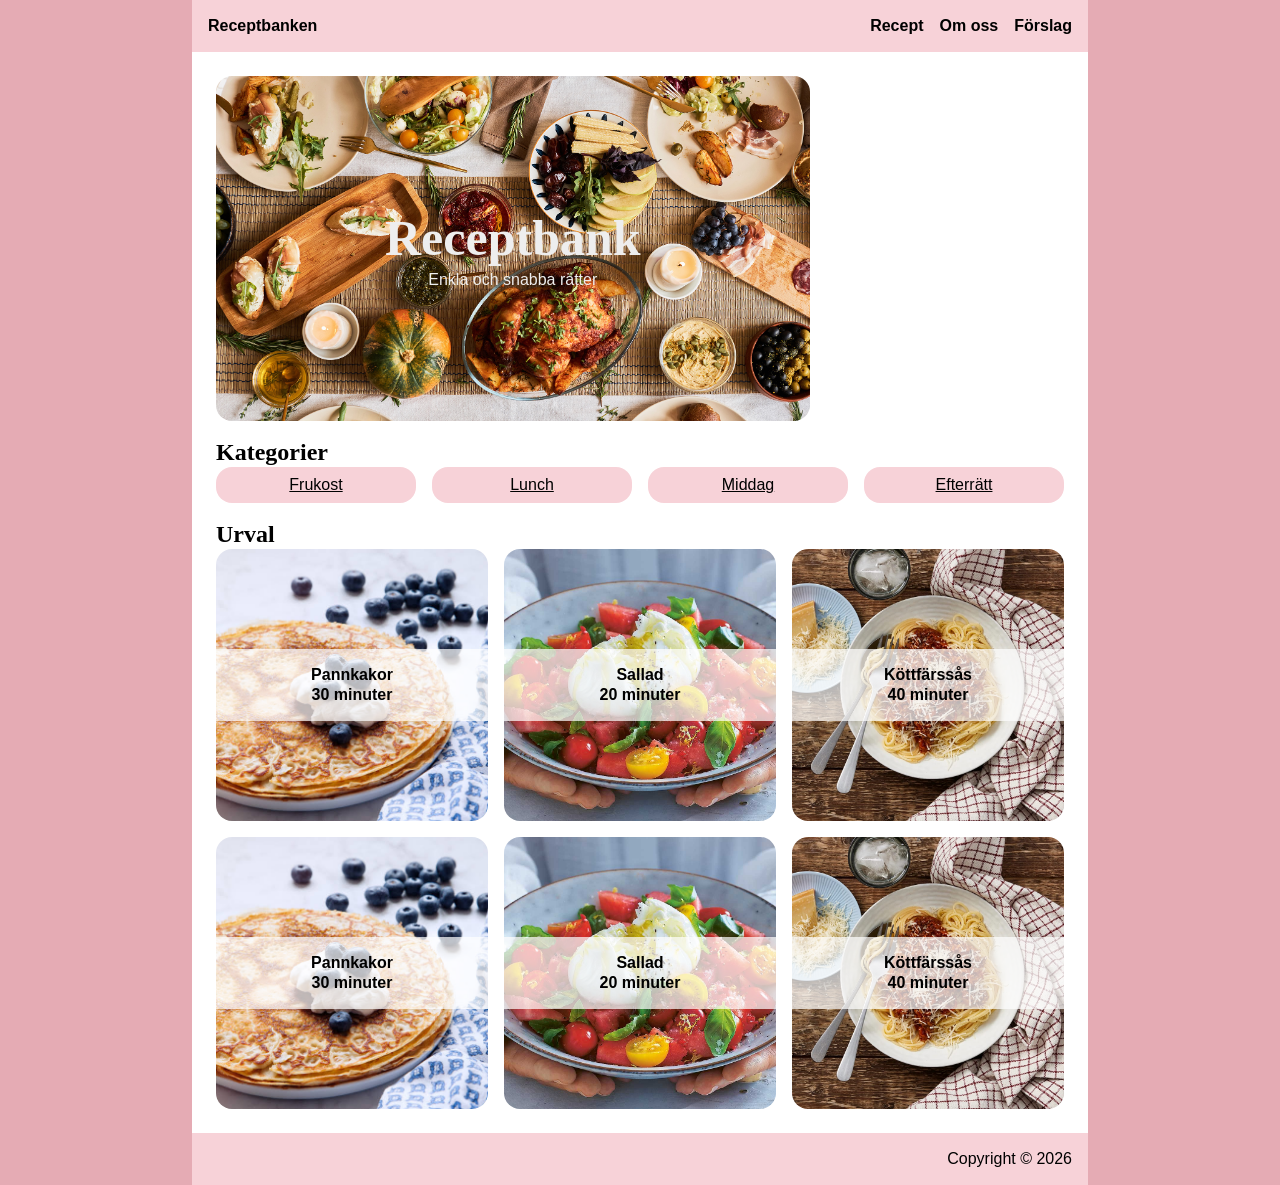
==== commit bee595a5: "Merge origin/main into main Co-authored-by: Copilot <223556219+Copilot@users.noreply.github.com>" ====
--- a/Index.html
+++ b/Index.html
@@ -18,6 +18,7 @@
         <a href="Recept.html">Recept</a>
         <a href="Om-oss.html">Om oss</a>
         <a href="Suggestions.html">Förslag</a>
+      </div>
     </nav>
   </header> 
 
@@ -97,4 +98,5 @@
     <p>Copyright © 2026</p>
   </footer>
 
-</body> +</body>
+</html>
--- a/Style.css
+++ b/Style.css
@@ -278,9 +278,9 @@
     Index page 
     ==========================*/ 
 
-.hero {
+.hero, .main-img {
     display: grid;
-    grid-template-columns: 1fr
+    grid-template-columns: 1fr;
     width: 70%;
     grid-template-areas: "stack";
     place-items: center;
@@ -294,7 +294,7 @@
     grid-area: stack;
   }
 
-  .hero-text {
+  .hero-text, .main-title {
     /* position: absolute;
     object-fit: cover;*/
     height: max-content;
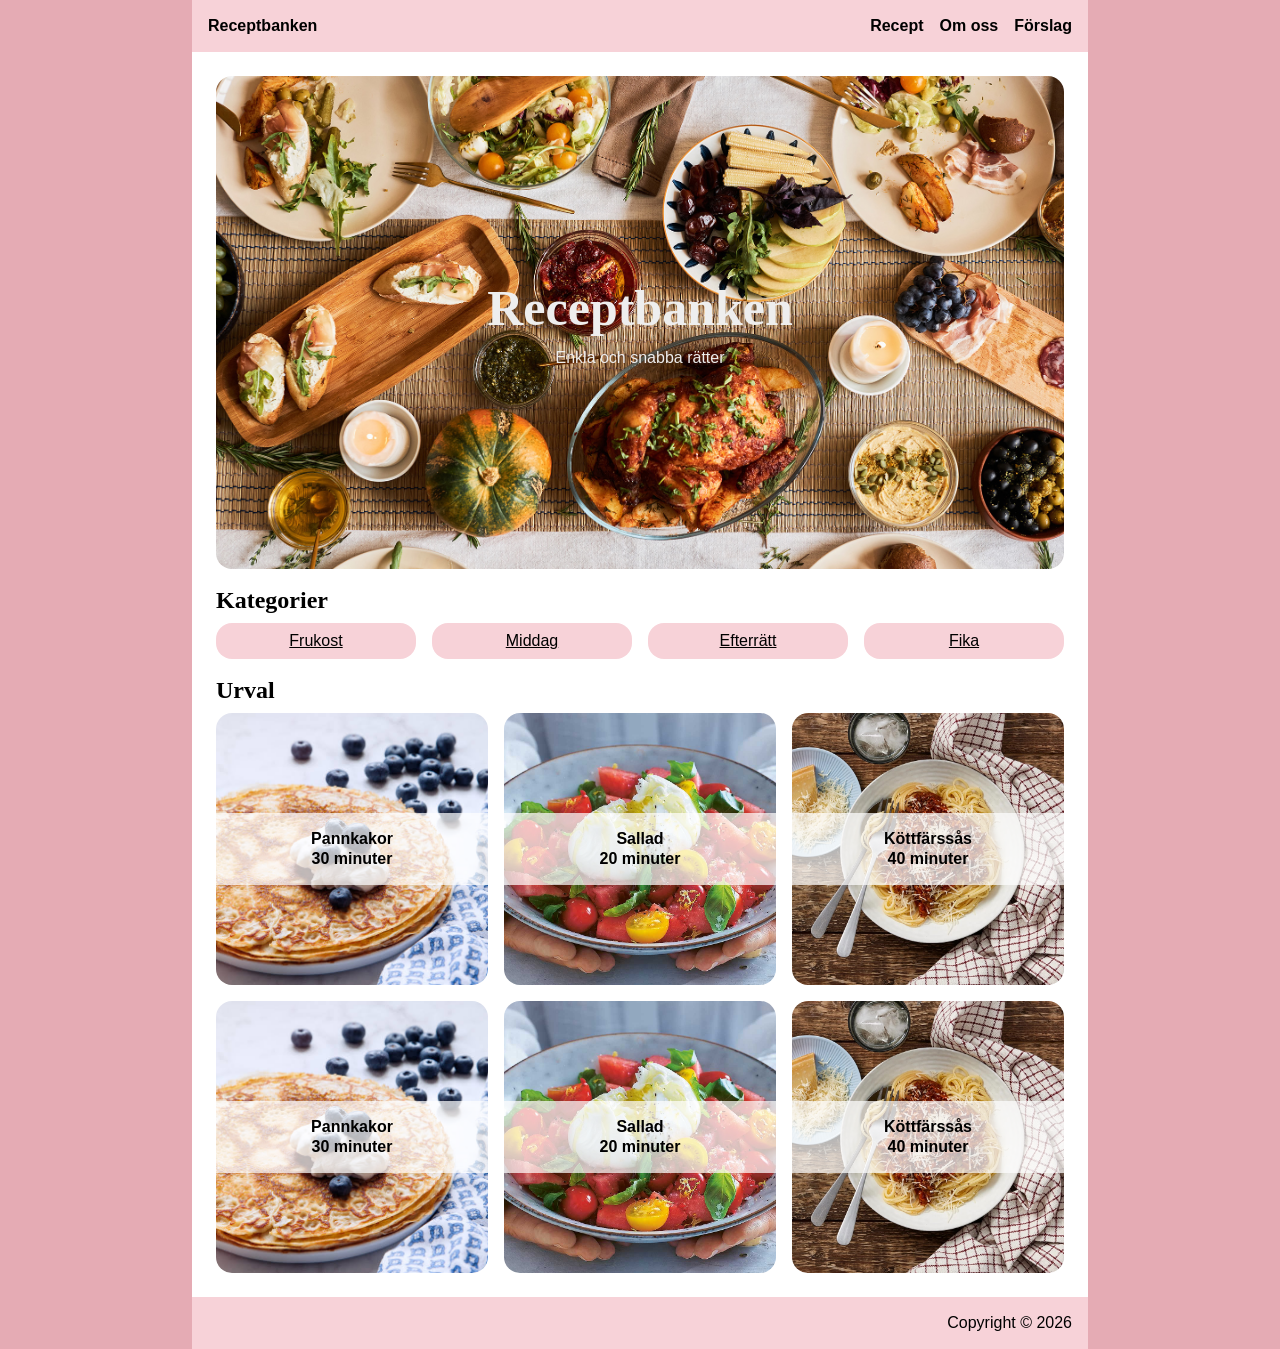
==== commit ca4cfb59: "added info and link in footer" ====
--- a/Index.html
+++ b/Index.html
@@ -27,7 +27,7 @@
     <article class="hero">  
       <img src="images/cooking.jpg" alt="Cooking in the kitchen.">
       <div class="hero-text">
-        <h2>Receptbank</h2>
+        <h2>Receptbanken</h2>
         <p>Enkla och snabba rätter</p>
       </div>
     </article> 
@@ -36,9 +36,9 @@
       <h3>Kategorier</h3>
       <article class="link">
         <a href="Frukost.html">Frukost</a>
-        <a href="Lunch.html">Lunch</a>
         <a href="Middag.html">Middag</a>
         <a href="Efterrätt.html">Efterrätt</a>
+        <a href="Fika.html">Fika</a>
         <!-- <a href="Fika.html">Fika</a> -->
       </article>
     </section>
--- a/Style.css
+++ b/Style.css
@@ -72,7 +72,7 @@
 }
 
 /* ==========================
-   Navigation
+   Navigation header
    ========================== */
 
 .navigation {
@@ -100,6 +100,45 @@
 }
 
 /* ==========================
+   Navigation footer
+   ========================== */
+
+.footnav {
+  display: grid;
+  grid-template-columns: 1fr 1fr;
+  padding-block-start: 0.5rem;
+
+a {
+  color: var(--color-black);
+  font-size: var(--font-size-small);
+  font-weight: bold;
+  text-decoration: none;
+}
+
+a:hover {
+  color: var(--color-title);
+  text-decoration: underline;
+}
+
+.footnote {
+  display: flex;
+  flex-direction: column;
+  text-align: start;
+  gap:0.5rem;
+  padding-inline-start: 1rem;
+}
+
+.footlinks {
+  display: flex;
+  flex-direction: column;
+  align-items: flex-end;
+  gap: 0.5rem;
+  padding-inline-end: 1rem;
+}
+
+}
+
+/* ==========================
 Font and size for the entire website 
 ==========================*/
 
@@ -110,16 +149,18 @@
 /* Individual heading sizes */
 h1 {
   font-size: var(--font-size-large);
-  margin-block-end: var(--spacing-medium);
+  margin-block-end: var(--spacing-small);
   color: var(--color-title);
 }
 
 h2 {
   font-size: var(--font-size-medium);
+  margin-block-end: var(--spacing-xsmall);
 }
 
 h3 {
   font-size: var(--font-size-medium);
+  margin-block-end: var(--spacing-xsmall);
 }
 
 body {
@@ -173,7 +214,7 @@
 
 
 /* Listor och rubriker */
-.recept :is(h2, p, ol, .checkbox-list, .top-image) {
+.recept .page :is(h2, p, ol, .checkbox-list, .top-image) {
   margin-block-end: var(--spacing-medium);
 }
 
@@ -278,10 +319,9 @@
     Index page 
     ==========================*/ 
 
-.hero, .main-img {
+.hero {
     display: grid;
     grid-template-columns: 1fr;
-    width: 70%;
     grid-template-areas: "stack";
     place-items: center;
 
@@ -386,10 +426,62 @@
     Förslag-sida
     ==========================*/
 
-
-
-
-
+.suggestions {
+
+
+legend {
+  padding-inline: 0.5rem;
+}
+
+form {
+  display: grid;
+  gap: 1rem;
+  padding: 0.5rem;
+}
+
+input,
+select,
+textarea,
+button {
+  font: inherit;
+}
+
+input:not([type="checkbox"], [type="radio"]),
+select,
+textarea {
+  width: 100%;
+  padding: 0.3rem;
+  border: 1px solid #888;
+  border-radius: 4px;
+  margin-block-end: 0.5rem;
+}
+
+fieldset {
+  border: 1px solid #ccc;
+  border-radius: 1rem;
+  padding: 1rem;
+}
+
+button {
+  padding: 0.75rem 1rem;
+  cursor: pointer;
+}
+
+input:user-invalid,
+select:user-invalid,
+textarea:user-invalid {
+  border-color: #dc2626;
+}
+
+input:user-valid {
+  border-color: green;
+}
+
+input[type="checkbox"],
+input[type="radio"] {
+  accent-color: black;
+}
+}
 /* ==========================
     Responsive design 
     ==========================*/
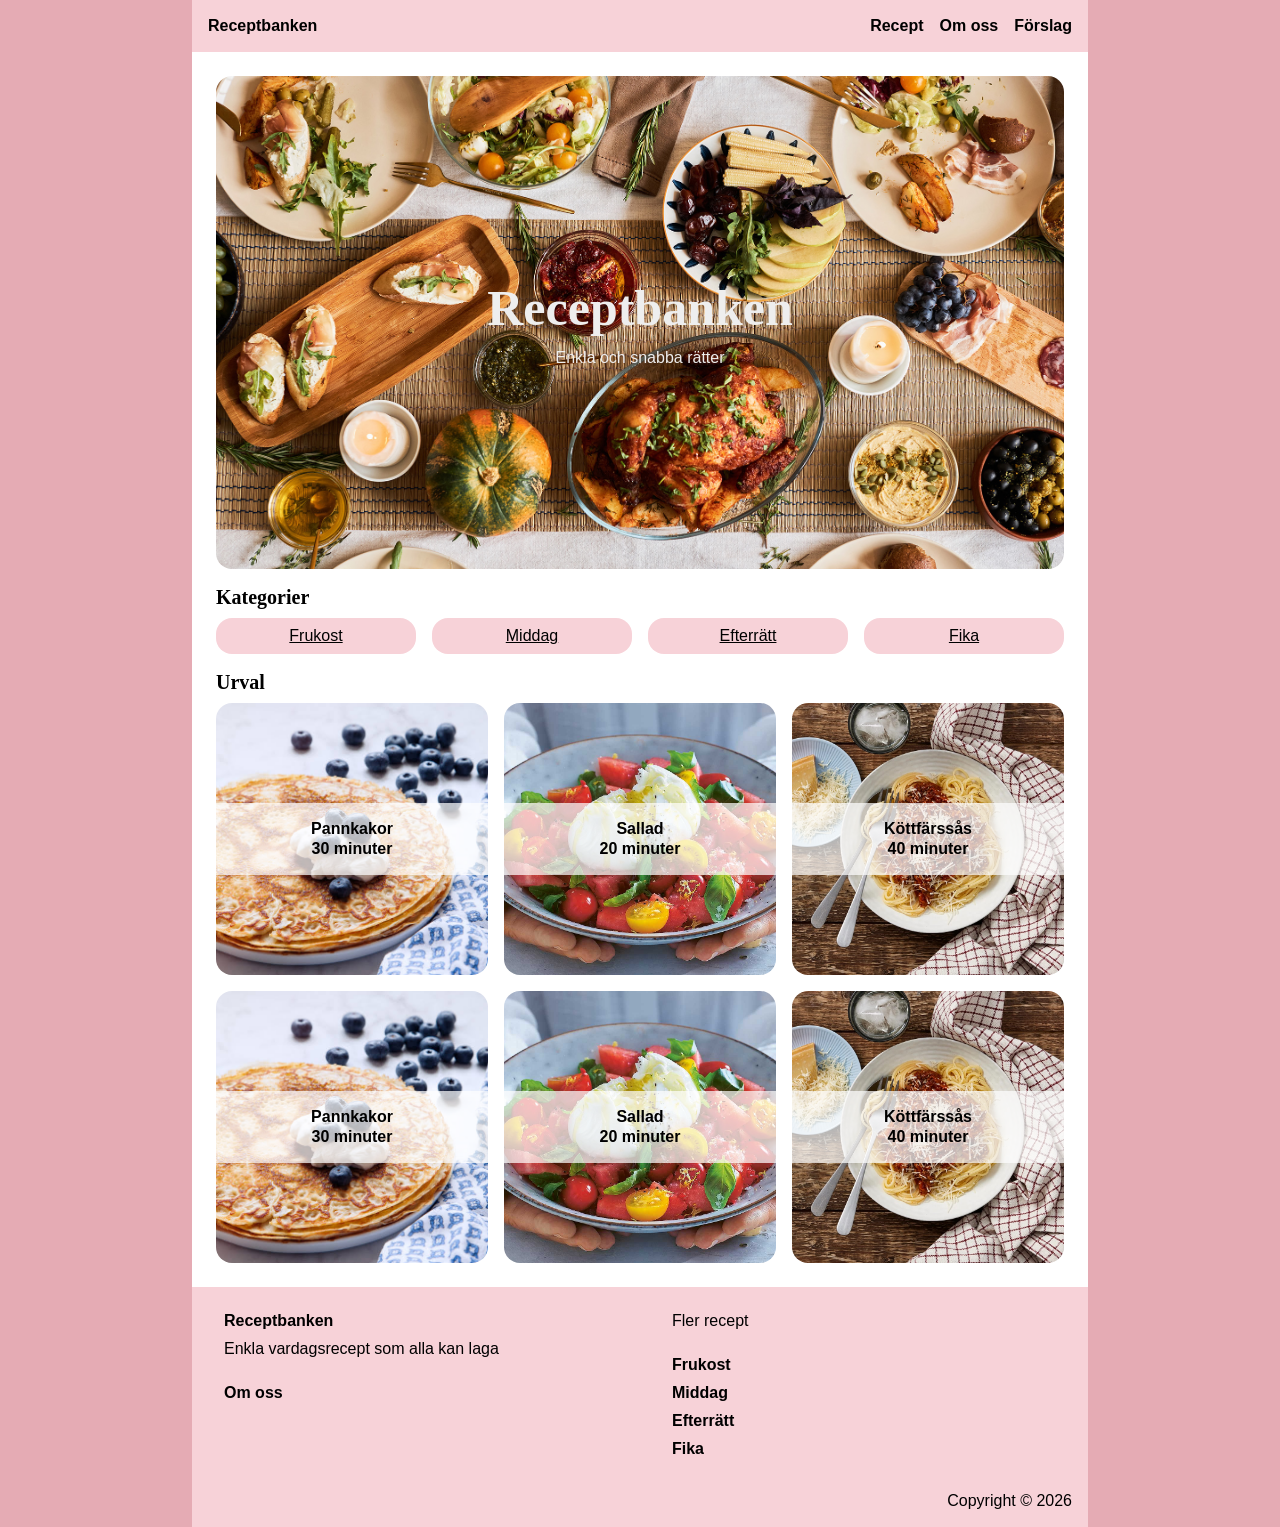
==== commit 78a78e92: "updated grid in footer and added to all pages" ====
--- a/Index.html
+++ b/Index.html
@@ -95,7 +95,26 @@
   </main>
 
   <footer class="footer">
-    <p>Copyright © 2026</p>
+    <section class="footnav">
+      <article class="footnote"> 
+        <a href="Index.html">Receptbanken</a>
+        <p>Enkla vardagsrecept som alla kan laga</p>
+        <a href="Om-oss.html">Om oss</a>
+      </article>
+      
+      <article class="footlinks">
+        <p>Fler recept</p>
+        <a href="Frukost.html">Frukost</a>
+        <a href="Middag.html">Middag</a>
+        <a href="Efterrätt.html">Efterrätt</a>
+        <a href="Fika.html">Fika</a>
+      </article>
+
+      <article class="copyright">
+        <p>Copyright © 2026</p>
+      </article>
+    </section>
+      
   </footer>
 
 </body>
--- a/Style.css
+++ b/Style.css
@@ -60,7 +60,8 @@
     --font-body: Arial, sans-serif;
 
     /* Font sizes */
-    --font-size-small: 1rem;
+    --font-size-xsmall: 1rem;
+    --font-size-small: 1.25rem;
     --font-size-medium: 1.5rem;
     --font-size-large: 2.5rem;
 
@@ -82,7 +83,7 @@
 
 a {
   color: var(--color-black);
-  font-size: var(--font-size-small);
+  font-size: var(--font-size-xsmall);
   font-weight: bold;
   text-decoration: none;
 }
@@ -105,12 +106,13 @@
 
 .footnav {
   display: grid;
-  grid-template-columns: 1fr 1fr;
+  grid-template-columns: repeat(2, 1fr);
   padding-block-start: 0.5rem;
+  gap: 2rem;
 
 a {
   color: var(--color-black);
-  font-size: var(--font-size-small);
+  font-size: var(--font-size-xsmall);
   font-weight: bold;
   text-decoration: none;
 }
@@ -119,8 +121,9 @@
   color: var(--color-title);
   text-decoration: underline;
 }
-
-.footnote {
+}
+
+.footnote, .footlinks {
   display: flex;
   flex-direction: column;
   text-align: start;
@@ -128,15 +131,17 @@
   padding-inline-start: 1rem;
 }
 
-.footlinks {
-  display: flex;
-  flex-direction: column;
-  align-items: flex-end;
-  gap: 0.5rem;
-  padding-inline-end: 1rem;
-}
-
-}
+.footnote p,
+.footlinks p {
+  margin-block-end: 1rem;
+}
+
+.copyright {
+  text-align: end;
+  grid-column: 1/3;
+}
+
+
 
 /* ==========================
 Font and size for the entire website 
@@ -159,13 +164,13 @@
 }
 
 h3 {
-  font-size: var(--font-size-medium);
+  font-size: var(--font-size-small);
   margin-block-end: var(--spacing-xsmall);
 }
 
 body {
   font-family: var(--font-body);
-  font-size: var(--font-size-small);
+  font-size: var(--font-size-xsmall);
   line-height: 1.25;
 }
 
@@ -204,7 +209,6 @@
   margin-inline: auto;
   overflow: hidden; 
   background-color: var(--color-header);
-  text-align: end;
   padding: var(--spacing-small);
 }
 
@@ -334,7 +338,7 @@
     grid-area: stack;
   }
 
-  .hero-text, .main-title {
+  .hero-text {
     /* position: absolute;
     object-fit: cover;*/
     height: max-content;
